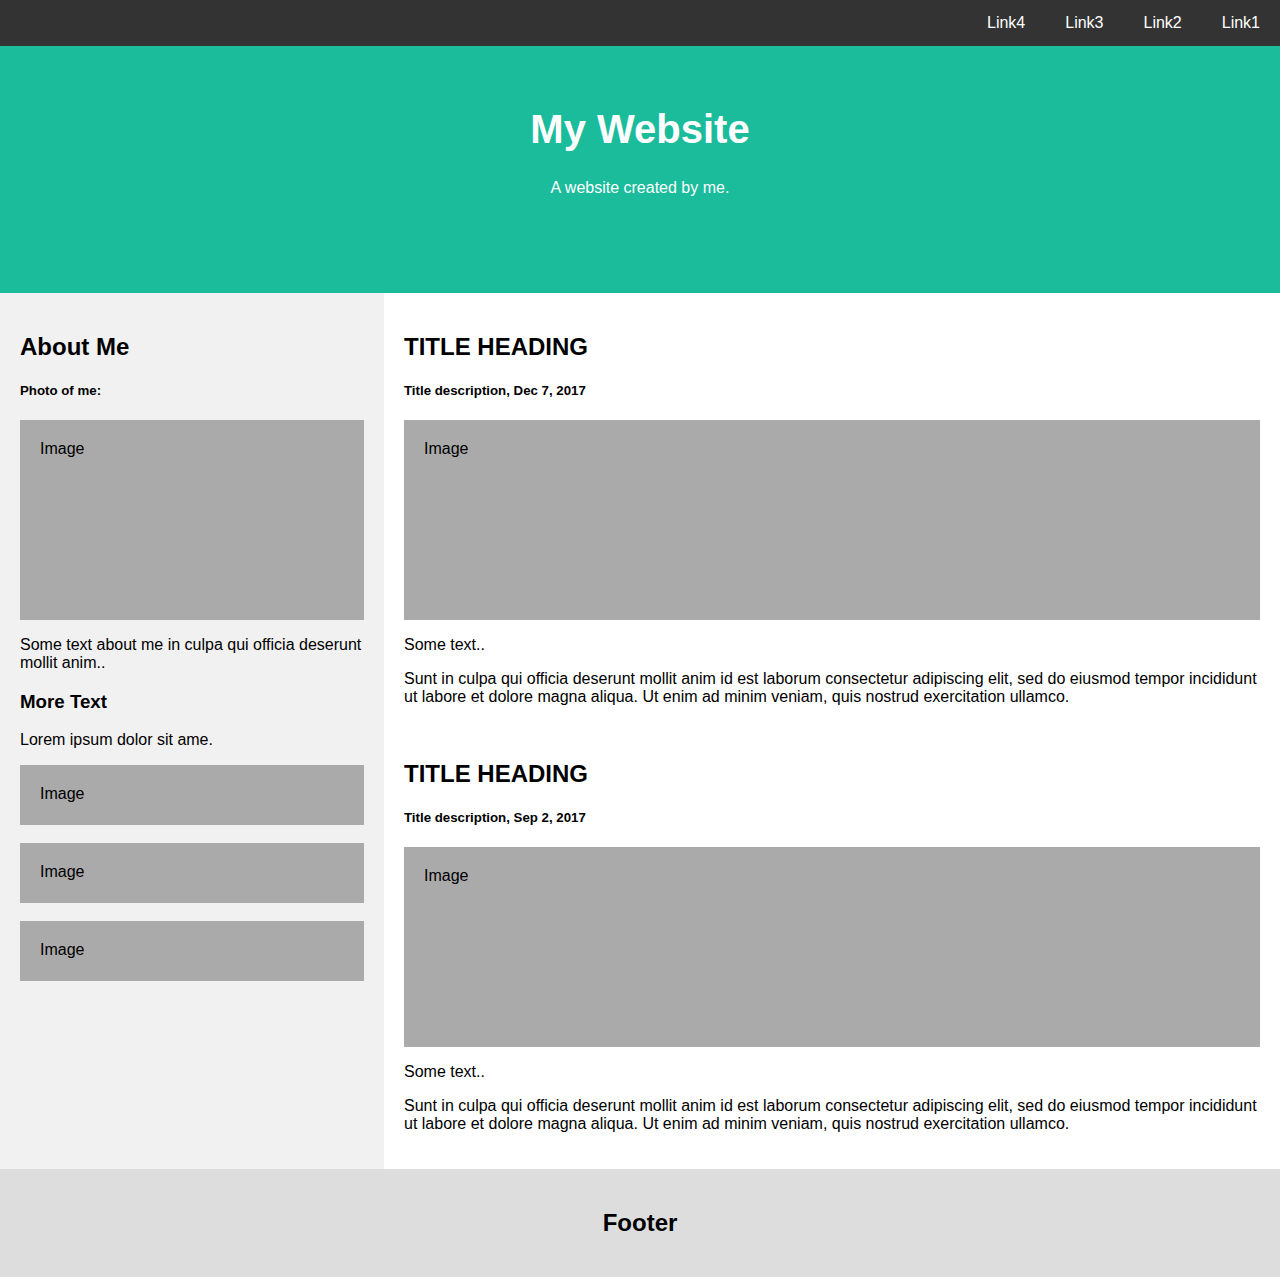
==== index.html @ 97b56299 "Initial commit" ====
<!DOCTYPE html>
<html lang="en">

<head>
    <title>MyPortfolio</title>
    <meta charset="UTF-8">
    <meta name="viewport" content="width=device-width, initial-scale=1">
    <link rel="stylesheet" href="css/styles.css">

</head>

<body>

    <div class="navbar">
        <a href="#">Link1</a>
        <a href="#">Link2</a>
        <a href="#">Link3</a>
        <a href="#">Link4</a>
    </div>

    <div class="header">
        <h1>My Website</h1>
        <p>A website created by me.</p>
    </div>



    <div class="row">
        <div class="side">
            <h2>About Me</h2>
            <h5>Photo of me:</h5>
            <div class="fakeimg" style="height:200px;">Image</div>
            <p>Some text about me in culpa qui officia deserunt mollit anim..</p>
            <h3>More Text</h3>
            <p>Lorem ipsum dolor sit ame.</p>
            <div class="fakeimg" style="height:60px;">Image</div><br>
            <div class="fakeimg" style="height:60px;">Image</div><br>
            <div class="fakeimg" style="height:60px;">Image</div>
        </div>
        <div class="main">
            <h2>TITLE HEADING</h2>
            <h5>Title description, Dec 7, 2017</h5>
            <div class="fakeimg" style="height:200px;">Image</div>
            <p>Some text..</p>
            <p>Sunt in culpa qui officia deserunt mollit anim id est laborum consectetur adipiscing elit, sed do eiusmod
                tempor incididunt ut labore et dolore magna aliqua. Ut enim ad minim veniam, quis nostrud exercitation
                ullamco.</p>
            <br>
            <h2>TITLE HEADING</h2>
            <h5>Title description, Sep 2, 2017</h5>
            <div class="fakeimg" style="height:200px;">Image</div>
            <p>Some text..</p>
            <p>Sunt in culpa qui officia deserunt mollit anim id est laborum consectetur adipiscing elit, sed do eiusmod
                tempor incididunt ut labore et dolore magna aliqua. Ut enim ad minim veniam, quis nostrud exercitation
                ullamco.</p>
        </div>
    </div>

    <div class="footer">
        <h2>Footer</h2>
    </div>

</body>

</html>
---- css/styles.css ----
* {
    box-sizing: border-box;
  }
  
  /* Style the body */
  body {
    font-family: Arial, Helvetica, sans-serif;
    margin: 0;
  }
  
  /* Header/logo Title */
  .header {
    padding: 80px;
    text-align: center;
    background: #1abc9c;
    color: white;
  }
  
  /* Increase the font size of the heading */
  .header h1 {
    font-size: 40px;
  }
  
  /* Style the top navigation bar */
  .navbar {
    overflow: hidden;
    background-color: #333;
    position: fixed; /* Set the navbar to fixed position */
    width: 100%;
  }
  
  /* Style the navigation bar links */
  .navbar a {
    float: right;
    display: block;
    color: white;
    text-align: center;
    padding: 14px 20px;
    text-decoration: none;

  }
  
  /* Right-aligned link */
  .navbar a.right {
    float: right;
  }
  
  /* Change color on hover */
  .navbar a:hover {
    background-color: #ddd;
    color: black;
  }
  
  /* Change color on active */
  .navbar a:active {
    background-color: rgb(92, 138, 245);
    color: black;
  }
  

  /* Column container */
  .row {  
    display: -ms-flexbox; /* IE10 */
    display: flex;
    -ms-flex-wrap: wrap; /* IE10 */
    flex-wrap: wrap;
  }
  
  /* Create two unequal columns that sits next to each other */
  /* Sidebar/left column */
  .side {
    -ms-flex: 30%; /* IE10 */
    flex: 30%;
    background-color: #f1f1f1;
    padding: 20px;
  }
  
  /* Main column */
  .main {   
    -ms-flex: 70%; /* IE10 */
    flex: 70%;
    background-color: white;
    padding: 20px;
  }
  
  /* Fake image, just for this example */
  .fakeimg {
    background-color: #aaa;
    width: 100%;
    padding: 20px;
  }
  
  /* Footer */
  .footer {
    padding: 20px;
    text-align: center;
    background: #ddd;
  }
  
  /* Responsive layout - when the screen is less than 700px wide, make the two columns stack on top of each other instead of next to each other */
  @media screen and (max-width: 700px) {
    .row {   
      flex-direction: column;
    }
  }
  
  /* Responsive layout - when the screen is less than 400px wide, make the navigation links stack on top of each other instead of next to each other */
  @media screen and (max-width: 400px) {
    .navbar a {
      float: none;
      width: 100%;
    }
  }
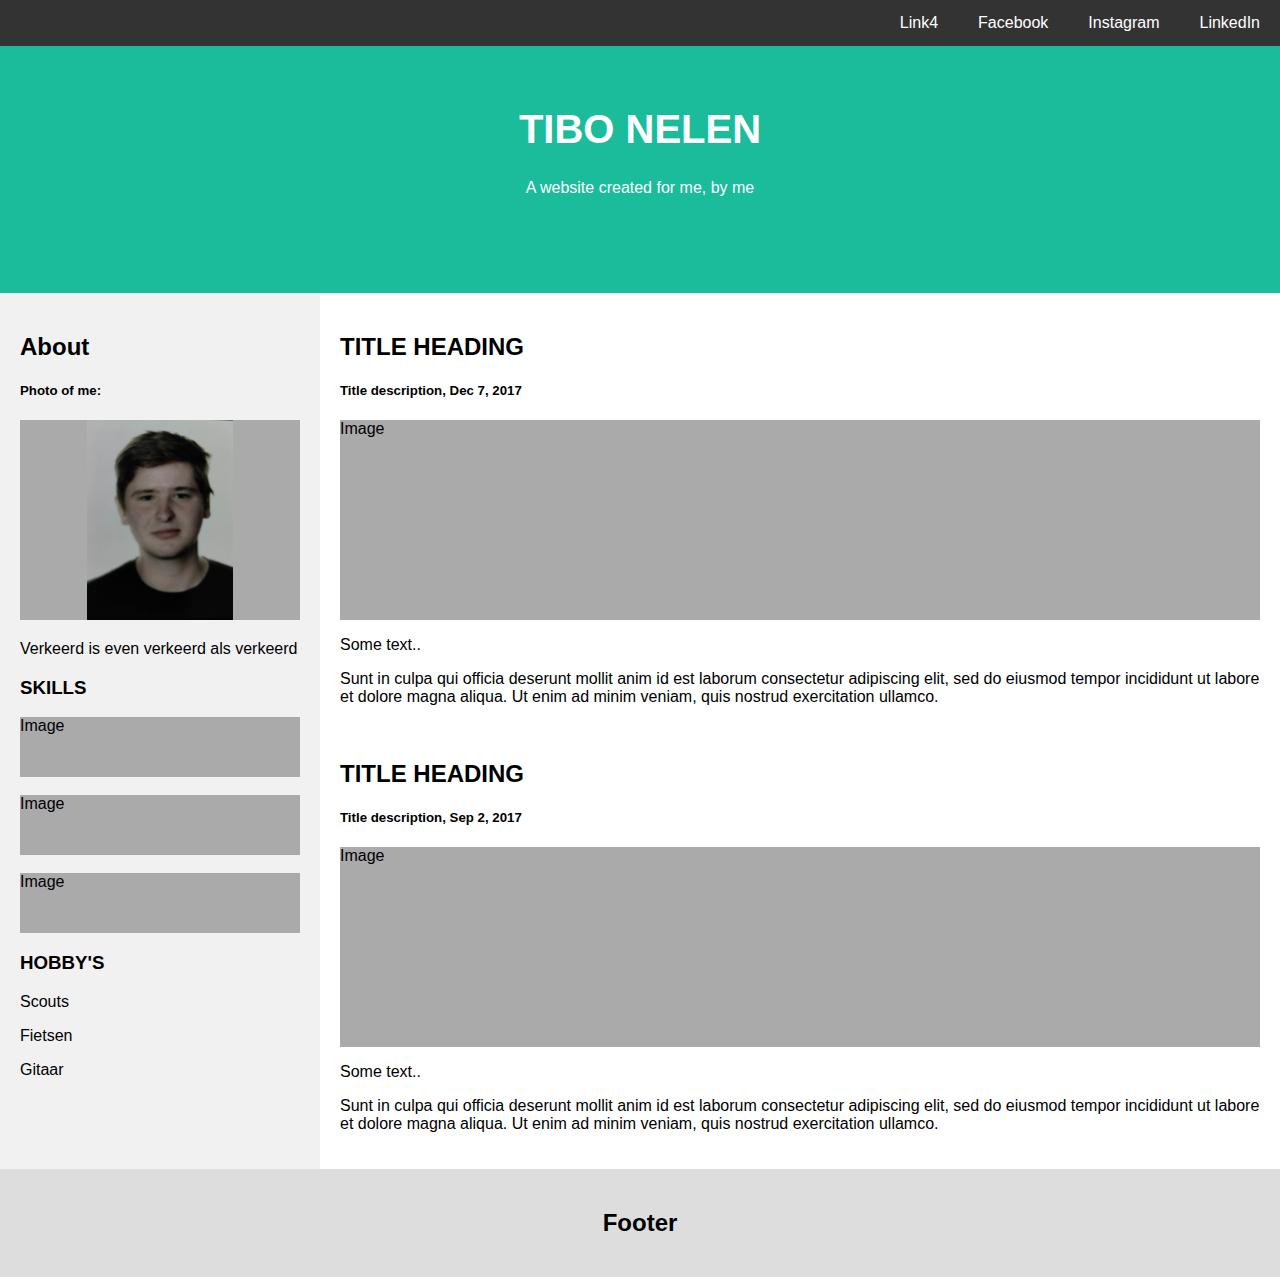
==== commit 8470fcbe: "eerste aanpassing" ====
--- a/index.html
+++ b/index.html
@@ -12,30 +12,33 @@
 <body>
 
     <div class="navbar">
-        <a href="#">Link1</a>
-        <a href="#">Link2</a>
-        <a href="#">Link3</a>
+        <a href="https://www.linkedin.com/in/tibo-nelen-05492223b/">LinkedIn</a>
+        <a href="#">Instagram</a>
+        <a href="#">Facebook</a>
         <a href="#">Link4</a>
     </div>
 
     <div class="header">
-        <h1>My Website</h1>
-        <p>A website created by me.</p>
+        <h1>TIBO NELEN</h1>
+        <p>A website created for me, by me</p>
     </div>
 
 
 
     <div class="row">
         <div class="side">
-            <h2>About Me</h2>
+            <h2>About</h2>
             <h5>Photo of me:</h5>
-            <div class="fakeimg" style="height:200px;">Image</div>
-            <p>Some text about me in culpa qui officia deserunt mollit anim..</p>
-            <h3>More Text</h3>
-            <p>Lorem ipsum dolor sit ame.</p>
+            <img class="fakeimg" style="height:200px;" src = "img/Pasfoto.jpg" >
+            <p>Verkeerd is even verkeerd als verkeerd</p>
+            <h3>SKILLS</h3>
             <div class="fakeimg" style="height:60px;">Image</div><br>
             <div class="fakeimg" style="height:60px;">Image</div><br>
             <div class="fakeimg" style="height:60px;">Image</div>
+            <h3>HOBBY'S</h3>
+            <p>Scouts</p>
+            <p>Fietsen</p>
+            <p>Gitaar</p>
         </div>
         <div class="main">
             <h2>TITLE HEADING</h2>
--- a/css/styles.css
+++ b/css/styles.css
@@ -69,8 +69,8 @@
   /* Create two unequal columns that sits next to each other */
   /* Sidebar/left column */
   .side {
-    -ms-flex: 30%; /* IE10 */
-    flex: 30%;
+    -ms-flex: 20%; /* IE10 */
+    flex: 20%;
     background-color: #f1f1f1;
     padding: 20px;
   }
@@ -87,7 +87,8 @@
   .fakeimg {
     background-color: #aaa;
     width: 100%;
-    padding: 20px;
+    padding: 0px;
+    object-fit: contain;
   }
   
   /* Footer */
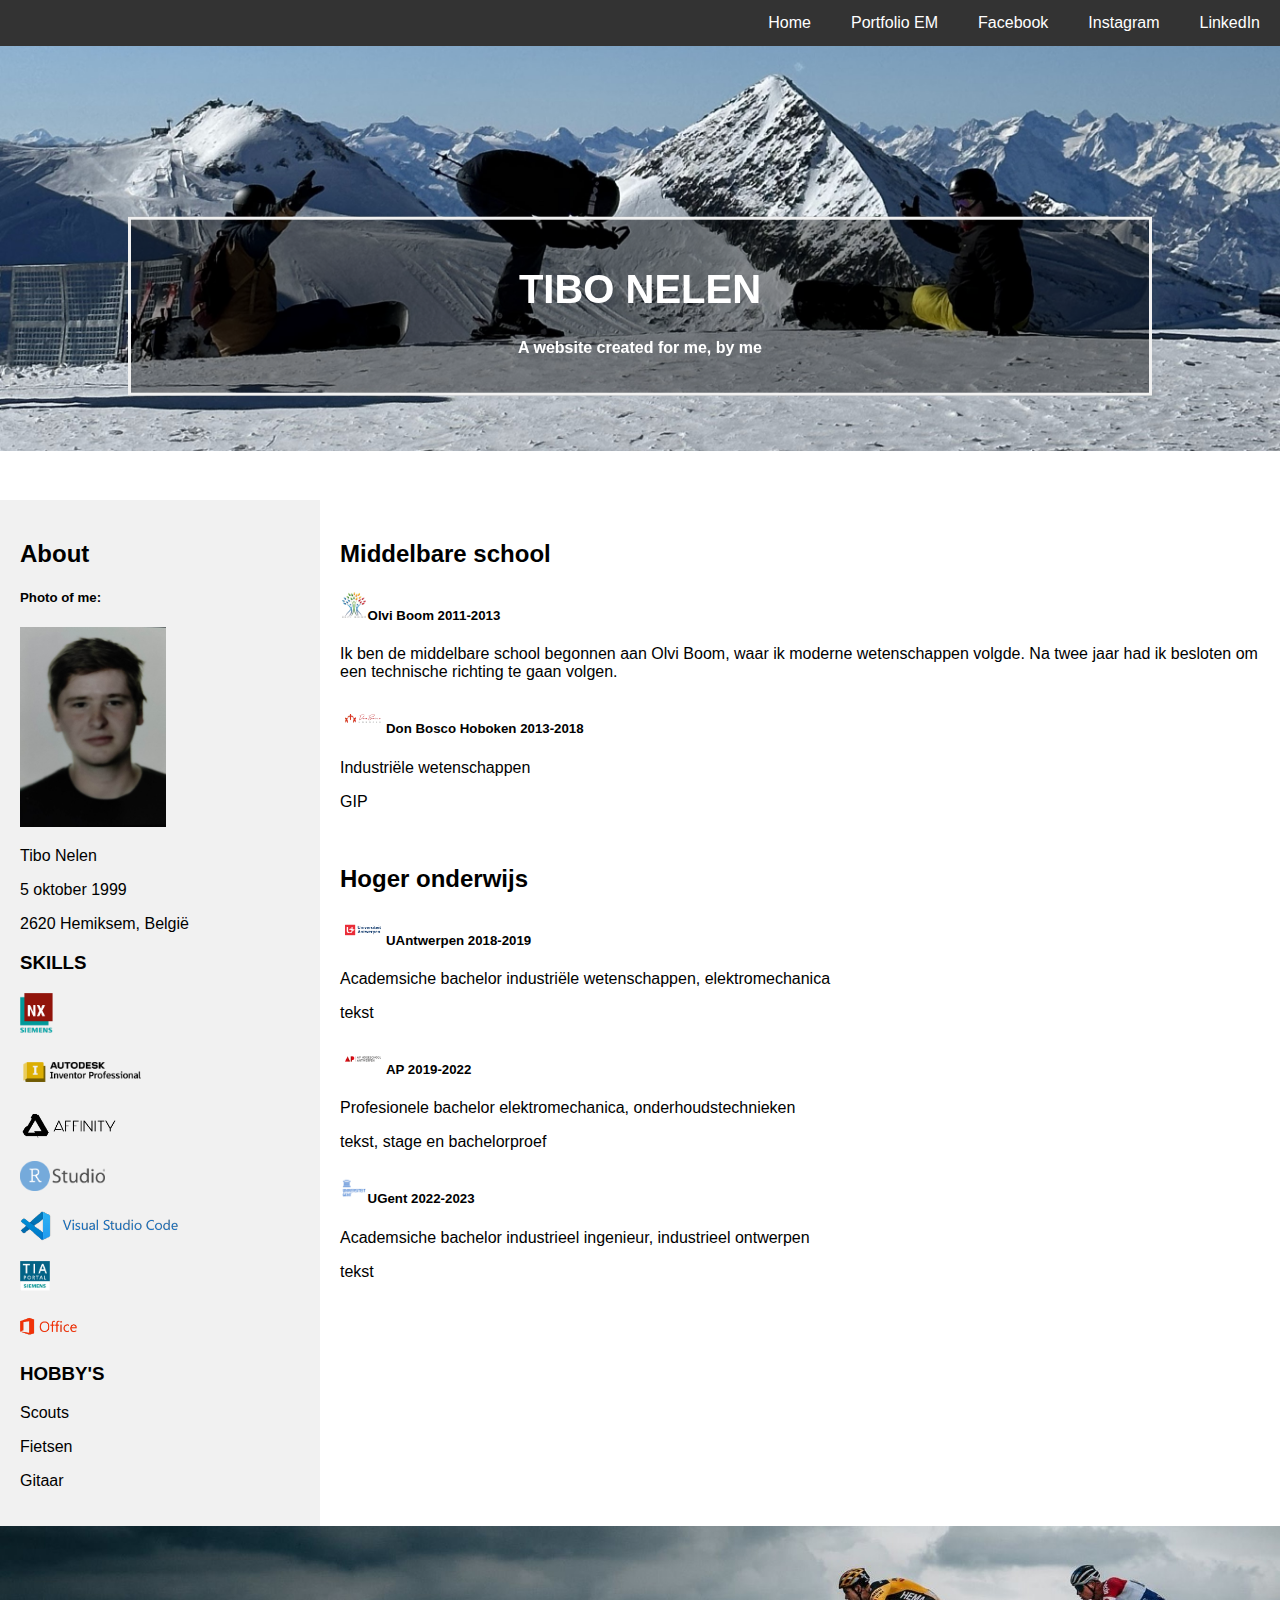
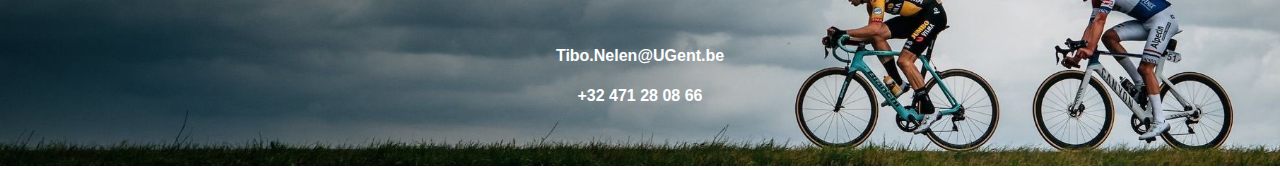
==== commit 96def063: "Opdracht 1 bijna af" ====
--- a/index.html
+++ b/index.html
@@ -15,53 +15,77 @@
         <a href="https://www.linkedin.com/in/tibo-nelen-05492223b/">LinkedIn</a>
         <a href="#">Instagram</a>
         <a href="#">Facebook</a>
-        <a href="#">Link4</a>
+        <a href="Portfolio.html">Portfolio EM</a>
+        <a href="index.html">Home</a>
     </div>
 
+
+    <div class="bgimg">
+        <img width="100%" src = "img/IMG_0805-kopie.jpg">
+        
+    </div>
+   
     <div class="header">
         <h1>TIBO NELEN</h1>
         <p>A website created for me, by me</p>
     </div>
-
-
+   
+    
 
     <div class="row">
         <div class="side">
             <h2>About</h2>
             <h5>Photo of me:</h5>
-            <img class="fakeimg" style="height:200px;" src = "img/Pasfoto.jpg" >
-            <p>Verkeerd is even verkeerd als verkeerd</p>
+            <img class="profielimg" style="height:200px;" src = "img/Pasfoto.jpg" >
+            <p>Tibo Nelen</p>
+            <p>5 oktober 1999</p>
+            <p>2620 Hemiksem, België</p>
             <h3>SKILLS</h3>
-            <div class="fakeimg" style="height:60px;">Image</div><br>
-            <div class="fakeimg" style="height:60px;">Image</div><br>
-            <div class="fakeimg" style="height:60px;">Image</div>
+            <img class="skillimg" style="height:40px;" src="img/JB_NX_LOGO_0.png">
+            <img class="skillimg" style="height:70px;" src="img/autodesk-inventor-professionaö-1280x720.png">
+            <img class="skillimg" style="height:30px;" src="img/f247c082ee66d21f324a7c1d7fee5607.png">
+            <p></p>
+            <img class="skillimg" style="height:30px;" src="img/RStudio-Logo-Flat.png">
+            <p></p>
+            <img class="skillimg" style="height:30px;" src="img/62a79035e42d729d928b1755.png">
+            <p></p>
+            <img class="skillimg" style="height:30px;" src="img/TIA-Portal-Logo.png">
+            <p></p>
+            <img class="skillimg" style="height:30px;" src="img/office-web-logo-png-0.png">
             <h3>HOBBY'S</h3>
             <p>Scouts</p>
             <p>Fietsen</p>
             <p>Gitaar</p>
         </div>
         <div class="main">
-            <h2>TITLE HEADING</h2>
-            <h5>Title description, Dec 7, 2017</h5>
-            <div class="fakeimg" style="height:200px;">Image</div>
-            <p>Some text..</p>
-            <p>Sunt in culpa qui officia deserunt mollit anim id est laborum consectetur adipiscing elit, sed do eiusmod
-                tempor incididunt ut labore et dolore magna aliqua. Ut enim ad minim veniam, quis nostrud exercitation
-                ullamco.</p>
+            <h2>Middelbare school</h2>
+            <h5><img class="schoolimg" style="height: 30px;" src="img/newlogo-2-300x132.png">Olvi Boom 2011-2013</h5>
+            <p>Ik ben de middelbare school begonnen aan Olvi Boom, waar ik moderne wetenschappen volgde. Na twee jaar had ik besloten om een technische richting te gaan volgen. </p>
+            <h5><img class="schoolimg2" style="height: 30px;" src="img/db-logo.png">Don Bosco Hoboken 2013-2018</h5>
+            <p>Industriële wetenschappen</p>
+            <p>GIP<p>
             <br>
-            <h2>TITLE HEADING</h2>
-            <h5>Title description, Sep 2, 2017</h5>
-            <div class="fakeimg" style="height:200px;">Image</div>
-            <p>Some text..</p>
-            <p>Sunt in culpa qui officia deserunt mollit anim id est laborum consectetur adipiscing elit, sed do eiusmod
-                tempor incididunt ut labore et dolore magna aliqua. Ut enim ad minim veniam, quis nostrud exercitation
-                ullamco.</p>
+            <h2>Hoger onderwijs</h2>
+            <h5><img class="schoolimg2" style="height: 30px;" src="img/Universiteit_Antwerpen_nieuw_logo.svg.png">UAntwerpen 2018-2019</h5>
+            <p>Academsiche bachelor industriële wetenschappen, elektromechanica</p>
+            <p>tekst</p>
+            <h5><img class="schoolimg2" style="height: 30px;" src="img/download.png">AP 2019-2022</h5>
+            <p>Profesionele bachelor elektromechanica, onderhoudstechnieken</p>
+            <p>tekst, stage en bachelorproef</p>
+            <h5><img class="schoolimg" style="height: 30px;" src="img/logo.png">UGent 2022-2023</h5>
+            <p>Academsiche bachelor industrieel ingenieur, industrieel ontwerpen</p>
+            <p>tekst</p>
         </div>
+    </div>
+    
+    <div class="footer">
+        <img width="100%" src="img/EkrqXP9WAAAgvlc-kopie.jpg">
     </div>
 
     <div class="footer">
-        <h2>Footer</h2>
-    </div>
+        <h4>Tibo.Nelen@UGent.be</h4>
+        <h4>+32 471 28 08 66</h4>
+    </div>    
 
 </body>
 
--- a/css/styles.css
+++ b/css/styles.css
@@ -10,10 +10,19 @@
   
   /* Header/logo Title */
   .header {
-    padding: 80px;
+    background-color: rgb(0,0,0); /* Fallback color */
+    background-color: rgba(0,0,0, 0.4); /* Black w/opacity/see-through */
+    color: white;
+    font-weight: bold;
+    border: 3px solid #f1f1f1;
+    position: absolute;
+    top: 34%;
+    left: 50%;
+    transform: translate(-50%, -50%);
+    z-index: 2;
+    width: 80%;
+    padding: 20px;
     text-align: center;
-    background: #1abc9c;
-    color: white;
   }
   
   /* Increase the font size of the heading */
@@ -21,6 +30,18 @@
     font-size: 40px;
   }
   
+  .bgimg {  
+      /* The image used */
+      background-image: url("img/IMG_0805-kopie.jpg");
+      height: 500px;
+    
+      /* Center and scale the image nicely */
+      background-position: center;
+      background-repeat: no-repeat;
+      background-size: contain;
+    
+  }
+
   /* Style the top navigation bar */
   .navbar {
     overflow: hidden;
@@ -90,14 +111,56 @@
     padding: 0px;
     object-fit: contain;
   }
-  
+
+  /* Profiel image */
+  .profielimg {
+    background-color: transparant;
+    width: 100%;
+    padding: 0px;
+    object-fit: contain;
+    object-position: left;
+  }
+
+  /* Image van de scholen */
+  .schoolimg {
+    background-color: transparent;
+    width: 3%;
+    padding: 2px;
+    object-fit: contain;
+  }
+
+  /* Image van de scholen */
+  .schoolimg2 {
+    background-color: transparent;
+    width: 5%;
+    padding: 5px;
+    object-fit: contain;
+  }
+
+  /* Fake image, just for this example */
+  .skillimg {
+    background-color:transparent;
+    width: 100%;
+    padding: 0px;
+    object-fit: contain;
+    object-position: left;
+  }
+
   /* Footer */
   .footer {
-    padding: 20px;
+    color: white;
+    padding: 0px;
     text-align: center;
-    background: #ddd;
+    background-image:url("img/EkrqXP9WAAAgvlc-kopie.jpg");
+    height: 100px;
+    background-repeat: no-repeat;
+    background-position: left;
+    background-size: cover;
   }
   
+
+
+
   /* Responsive layout - when the screen is less than 700px wide, make the two columns stack on top of each other instead of next to each other */
   @media screen and (max-width: 700px) {
     .row {   
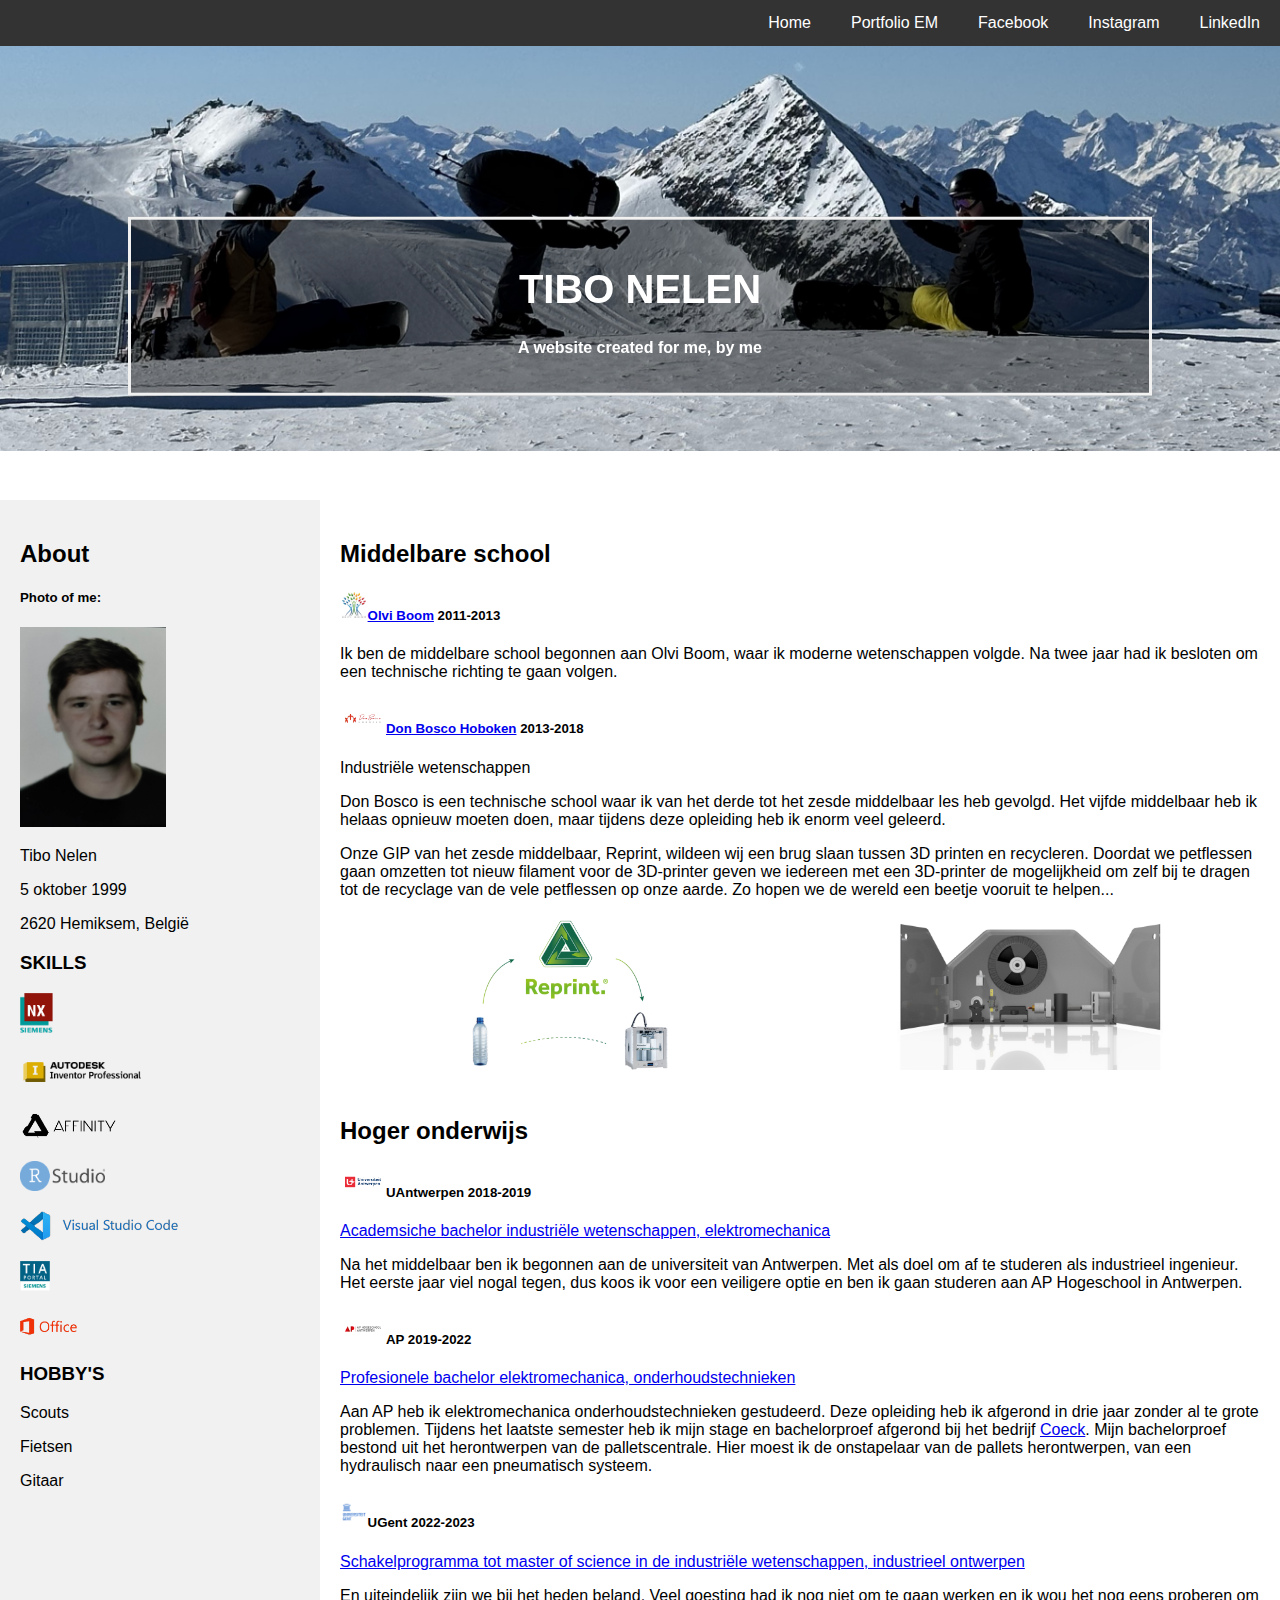
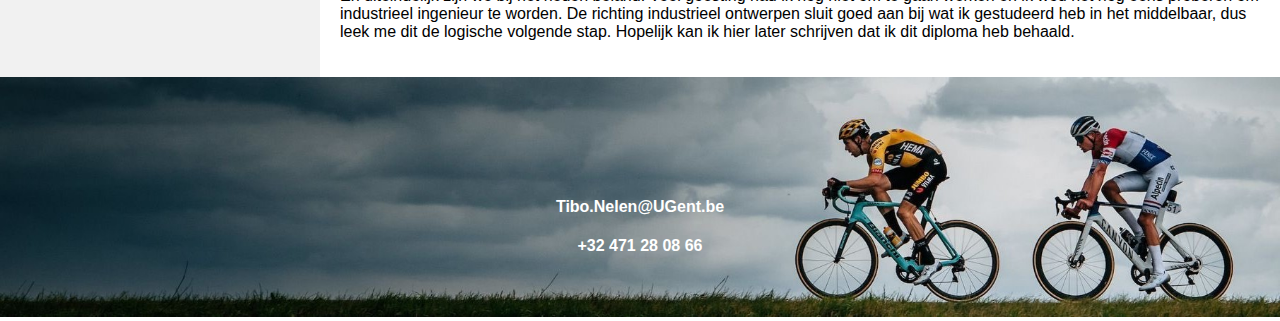
==== commit efbf4e7b: "Opdracht 1" ====
--- a/index.html
+++ b/index.html
@@ -59,22 +59,43 @@
         </div>
         <div class="main">
             <h2>Middelbare school</h2>
-            <h5><img class="schoolimg" style="height: 30px;" src="img/newlogo-2-300x132.png">Olvi Boom 2011-2013</h5>
+            <h5><img class="schoolimg" style="height: 30px;" src="img/newlogo-2-300x132.png"><a href= "https://www.olviboom.be/">Olvi Boom</a> 2011-2013</h5>
             <p>Ik ben de middelbare school begonnen aan Olvi Boom, waar ik moderne wetenschappen volgde. Na twee jaar had ik besloten om een technische richting te gaan volgen. </p>
-            <h5><img class="schoolimg2" style="height: 30px;" src="img/db-logo.png">Don Bosco Hoboken 2013-2018</h5>
+            <h5><img class="schoolimg2" style="height: 30px;" src="img/db-logo.png"><a href= "https://www.donboscohoboken.be/">Don Bosco Hoboken</a> 2013-2018</h5>
             <p>Industriële wetenschappen</p>
-            <p>GIP<p>
+            <p>Don Bosco is een technische school waar ik van het derde tot het zesde middelbaar les heb gevolgd. Het vijfde middelbaar heb ik helaas opnieuw moeten doen,
+                maar tijdens deze opleiding heb ik enorm veel geleerd. </p>
+            <p>Onze GIP van het zesde middelbaar, Reprint, wildeen wij een brug slaan tussen 3D printen en recycleren. Doordat we petflessen gaan omzetten tot nieuw
+                filament voor de 3D-printer geven we iedereen met een 3D-printer de mogelijkheid om
+                zelf bij te dragen tot de recyclage van de vele petflessen op onze aarde. Zo hopen we
+                de wereld een beetje vooruit te helpen...</p>
+            <div class="row">
+                <div class="column">
+                    <img class="GIPimg" style="height:150px;" src="img/Schermafbeelding 2023-03-08 104225.png">
+                </div>
+                <div class="column">
+                    <img class="GIPimg" style="height:150px;" src="img/Samenbouw.png">
+                </div>
+            </div>
+            
             <br>
             <h2>Hoger onderwijs</h2>
             <h5><img class="schoolimg2" style="height: 30px;" src="img/Universiteit_Antwerpen_nieuw_logo.svg.png">UAntwerpen 2018-2019</h5>
-            <p>Academsiche bachelor industriële wetenschappen, elektromechanica</p>
-            <p>tekst</p>
+            <p><a href="https://www.uantwerpen.be/nl/studeren/aanbod/alle-opleidingen/ingenieur-elektromechanica/">Academsiche bachelor industriële wetenschappen, elektromechanica</a></p>
+            <p>Na het middelbaar ben ik begonnen aan de universiteit van Antwerpen. Met als doel om af te studeren als industrieel ingenieur.
+                Het eerste jaar viel nogal tegen, dus koos ik voor een veiligere optie en ben ik gaan studeren aan AP Hogeschool in Antwerpen.
+            </p>
             <h5><img class="schoolimg2" style="height: 30px;" src="img/download.png">AP 2019-2022</h5>
-            <p>Profesionele bachelor elektromechanica, onderhoudstechnieken</p>
-            <p>tekst, stage en bachelorproef</p>
+            <p><a href="https://www.ap.be/opleiding/elektromechanica/onderhoudstechnologie">Profesionele bachelor elektromechanica, onderhoudstechnieken</a></p>
+            <p>Aan AP heb ik elektromechanica onderhoudstechnieken gestudeerd. Deze opleiding heb ik afgerond in drie jaar zonder al te grote problemen. Tijdens het laatste 
+                semester heb ik mijn stage en bachelorproef afgerond bij het bedrijf <a href="https://www.coeck.be/nl-be">Coeck</a>. Mijn bachelorproef bestond uit het herontwerpen
+                van de palletscentrale. Hier moest ik de onstapelaar van de pallets herontwerpen, van een hydraulisch naar een pneumatisch systeem.</p>   
             <h5><img class="schoolimg" style="height: 30px;" src="img/logo.png">UGent 2022-2023</h5>
-            <p>Academsiche bachelor industrieel ingenieur, industrieel ontwerpen</p>
-            <p>tekst</p>
+            <p><a href="https://studiekiezer.ugent.be/nl/afstudeerrichting/EZ6IOS">Schakelprogramma tot master of science in de industriële wetenschappen, industrieel ontwerpen</a></p>
+            <p>En uiteindelijk zijn we bij het heden beland. Veel goesting had ik nog niet om te gaan werken en ik wou het nog eens proberen om industrieel ingenieur te worden.
+                De richting industrieel ontwerpen sluit goed aan bij wat ik gestudeerd heb in het middelbaar, dus leek me dit de logische volgende stap. Hopelijk kan ik hier later 
+                schrijven dat ik dit diploma heb behaald.
+            </p>
         </div>
     </div>
     
--- a/css/styles.css
+++ b/css/styles.css
@@ -137,13 +137,36 @@
     object-fit: contain;
   }
 
-  /* Fake image, just for this example */
+  /* Skills image, just for this example */
   .skillimg {
     background-color:transparent;
     width: 100%;
     padding: 0px;
     object-fit: contain;
     object-position: left;
+  }
+
+  /* GIP image, just for this example */
+  .GIPimg {
+    background-color:transparent;
+    width: 100%;
+    padding: 0px;
+    object-fit: contain;
+    object-position: center;
+  }
+
+  /* Three image containers (use 25% for four, and 50% for two, etc) */
+  .column {
+    float: left;
+    width: 50%;
+    padding: 5px;
+  }
+
+  /* Clear floats after image containers */
+  .row::after {
+    content: "";
+    clear: both;
+    display: table;
   }
 
   /* Footer */
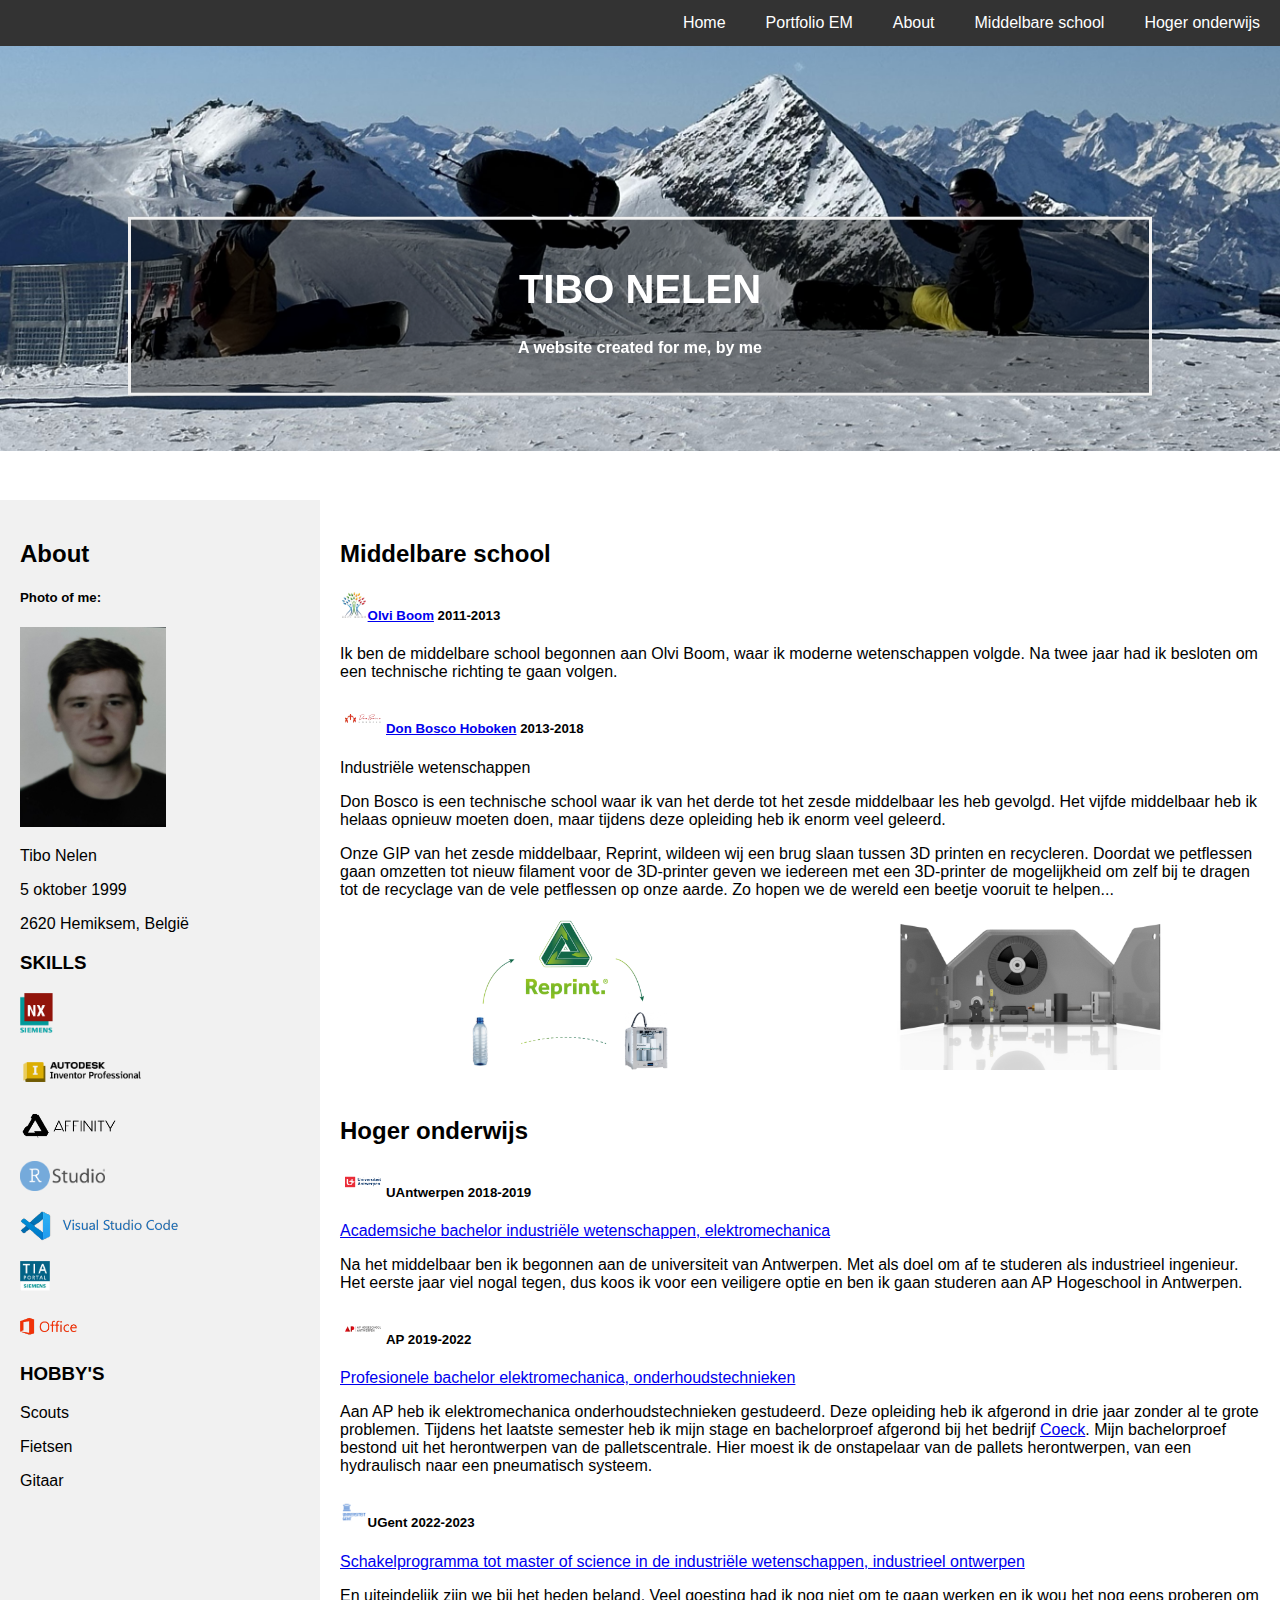
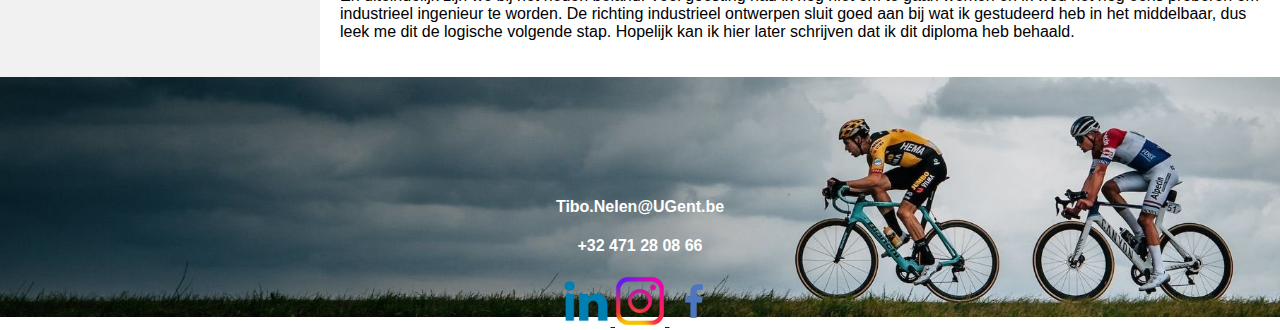
==== commit ae4378d3: "robot2" ====
--- a/index.html
+++ b/index.html
@@ -6,15 +6,16 @@
     <meta charset="UTF-8">
     <meta name="viewport" content="width=device-width, initial-scale=1">
     <link rel="stylesheet" href="css/styles.css">
-
+    <script src="sketch.js"></script>
+    
 </head>
 
 <body>
 
     <div class="navbar">
-        <a href="https://www.linkedin.com/in/tibo-nelen-05492223b/">LinkedIn</a>
-        <a href="#">Instagram</a>
-        <a href="#">Facebook</a>
+        <a href="#Hoger onderwijs">Hoger onderwijs</a>
+        <a href="#Middelbare school">Middelbare school</a>
+        <a href="#About">About</a>
         <a href="Portfolio.html">Portfolio EM</a>
         <a href="index.html">Home</a>
     </div>
@@ -34,69 +35,76 @@
 
     <div class="row">
         <div class="side">
-            <h2>About</h2>
-            <h5>Photo of me:</h5>
-            <img class="profielimg" style="height:200px;" src = "img/Pasfoto.jpg" >
-            <p>Tibo Nelen</p>
-            <p>5 oktober 1999</p>
-            <p>2620 Hemiksem, België</p>
-            <h3>SKILLS</h3>
-            <img class="skillimg" style="height:40px;" src="img/JB_NX_LOGO_0.png">
-            <img class="skillimg" style="height:70px;" src="img/autodesk-inventor-professionaö-1280x720.png">
-            <img class="skillimg" style="height:30px;" src="img/f247c082ee66d21f324a7c1d7fee5607.png">
-            <p></p>
-            <img class="skillimg" style="height:30px;" src="img/RStudio-Logo-Flat.png">
-            <p></p>
-            <img class="skillimg" style="height:30px;" src="img/62a79035e42d729d928b1755.png">
-            <p></p>
-            <img class="skillimg" style="height:30px;" src="img/TIA-Portal-Logo.png">
-            <p></p>
-            <img class="skillimg" style="height:30px;" src="img/office-web-logo-png-0.png">
-            <h3>HOBBY'S</h3>
-            <p>Scouts</p>
-            <p>Fietsen</p>
-            <p>Gitaar</p>
+            <section class="chapter" id="About">
+                <h2>About</h2>
+                <h5>Photo of me:</h5>
+                <img class="profielimg" style="height:200px;" src = "img/Pasfoto.jpg" >
+                <p>Tibo Nelen</p>
+                <p>5 oktober 1999</p>
+                <p>2620 Hemiksem, België</p>
+                <h3>SKILLS</h3>
+                <img class="skillimg" style="height:40px;" src="img/JB_NX_LOGO_0.png">
+                <img class="skillimg" style="height:70px;" src="img/autodesk-inventor-professionaö-1280x720.png">
+                <img class="skillimg" style="height:30px;" src="img/f247c082ee66d21f324a7c1d7fee5607.png">
+                <p></p>
+                <img class="skillimg" style="height:30px;" src="img/RStudio-Logo-Flat.png">
+                <p></p>
+                <img class="skillimg" style="height:30px;" src="img/62a79035e42d729d928b1755.png">
+                <p></p>
+                <img class="skillimg" style="height:30px;" src="img/TIA-Portal-Logo.png">
+                <p></p>
+                <img class="skillimg" style="height:30px;" src="img/office-web-logo-png-0.png">
+                <h3>HOBBY'S</h3>
+                <p>Scouts</p>
+                <p>Fietsen</p>
+                <p>Gitaar</p>
+            </section>
         </div>
         <div class="main">
-            <h2>Middelbare school</h2>
-            <h5><img class="schoolimg" style="height: 30px;" src="img/newlogo-2-300x132.png"><a href= "https://www.olviboom.be/">Olvi Boom</a> 2011-2013</h5>
-            <p>Ik ben de middelbare school begonnen aan Olvi Boom, waar ik moderne wetenschappen volgde. Na twee jaar had ik besloten om een technische richting te gaan volgen. </p>
-            <h5><img class="schoolimg2" style="height: 30px;" src="img/db-logo.png"><a href= "https://www.donboscohoboken.be/">Don Bosco Hoboken</a> 2013-2018</h5>
-            <p>Industriële wetenschappen</p>
-            <p>Don Bosco is een technische school waar ik van het derde tot het zesde middelbaar les heb gevolgd. Het vijfde middelbaar heb ik helaas opnieuw moeten doen,
+            <section class="chapter" id="Middelbare school">
+                <h2>Middelbare school</h2>
+                <h5><img class="schoolimg" style="height: 30px;" src="img/newlogo-2-300x132.png"><a href= "https://www.olviboom.be/">Olvi Boom</a> 2011-2013</h5>
+                <p>Ik ben de middelbare school begonnen aan Olvi Boom, waar ik moderne wetenschappen volgde. Na twee jaar had ik besloten om een technische richting te gaan volgen. </p>
+                <h5><img class="schoolimg2" style="height: 30px;" src="img/db-logo.png"><a href= "https://www.donboscohoboken.be/">Don Bosco Hoboken</a> 2013-2018</h5>
+                <p>Industriële wetenschappen</p>
+                <p>Don Bosco is een technische school waar ik van het derde tot het zesde middelbaar les heb gevolgd. Het vijfde middelbaar heb ik helaas opnieuw moeten doen,
                 maar tijdens deze opleiding heb ik enorm veel geleerd. </p>
-            <p>Onze GIP van het zesde middelbaar, Reprint, wildeen wij een brug slaan tussen 3D printen en recycleren. Doordat we petflessen gaan omzetten tot nieuw
+                <p>Onze GIP van het zesde middelbaar, Reprint, wildeen wij een brug slaan tussen 3D printen en recycleren. Doordat we petflessen gaan omzetten tot nieuw
                 filament voor de 3D-printer geven we iedereen met een 3D-printer de mogelijkheid om
                 zelf bij te dragen tot de recyclage van de vele petflessen op onze aarde. Zo hopen we
                 de wereld een beetje vooruit te helpen...</p>
-            <div class="row">
-                <div class="column">
-                    <img class="GIPimg" style="height:150px;" src="img/Schermafbeelding 2023-03-08 104225.png">
+                <div class="row">
+                    <div class="column">
+                        <img class="GIPimg" style="height:150px;" src="img/Schermafbeelding 2023-03-08 104225.png">
+                    </div>
+                    <div class="column">
+                        <img class="GIPimg" style="height:150px;" src="img/Samenbouw.png">
+                    </div>
                 </div>
-                <div class="column">
-                    <img class="GIPimg" style="height:150px;" src="img/Samenbouw.png">
-                </div>
-            </div>
+            </section>
             
             <br>
-            <h2>Hoger onderwijs</h2>
-            <h5><img class="schoolimg2" style="height: 30px;" src="img/Universiteit_Antwerpen_nieuw_logo.svg.png">UAntwerpen 2018-2019</h5>
-            <p><a href="https://www.uantwerpen.be/nl/studeren/aanbod/alle-opleidingen/ingenieur-elektromechanica/">Academsiche bachelor industriële wetenschappen, elektromechanica</a></p>
-            <p>Na het middelbaar ben ik begonnen aan de universiteit van Antwerpen. Met als doel om af te studeren als industrieel ingenieur.
+            <section class="chapter" id="Hoger onderwijs">
+                <h2>Hoger onderwijs</h2>
+                <h5><img class="schoolimg2" style="height: 30px;" src="img/Universiteit_Antwerpen_nieuw_logo.svg.png">UAntwerpen 2018-2019</h5>
+                <p><a href="https://www.uantwerpen.be/nl/studeren/aanbod/alle-opleidingen/ingenieur-elektromechanica/">Academsiche bachelor industriële wetenschappen, elektromechanica</a></p>
+                <p>Na het middelbaar ben ik begonnen aan de universiteit van Antwerpen. Met als doel om af te studeren als industrieel ingenieur.
                 Het eerste jaar viel nogal tegen, dus koos ik voor een veiligere optie en ben ik gaan studeren aan AP Hogeschool in Antwerpen.
-            </p>
-            <h5><img class="schoolimg2" style="height: 30px;" src="img/download.png">AP 2019-2022</h5>
-            <p><a href="https://www.ap.be/opleiding/elektromechanica/onderhoudstechnologie">Profesionele bachelor elektromechanica, onderhoudstechnieken</a></p>
-            <p>Aan AP heb ik elektromechanica onderhoudstechnieken gestudeerd. Deze opleiding heb ik afgerond in drie jaar zonder al te grote problemen. Tijdens het laatste 
+                </p>
+                <h5><img class="schoolimg2" style="height: 30px;" src="img/download.png">AP 2019-2022</h5>
+                <p><a href="https://www.ap.be/opleiding/elektromechanica/onderhoudstechnologie">Profesionele bachelor elektromechanica, onderhoudstechnieken</a></p>
+                <p>Aan AP heb ik elektromechanica onderhoudstechnieken gestudeerd. Deze opleiding heb ik afgerond in drie jaar zonder al te grote problemen. Tijdens het laatste 
                 semester heb ik mijn stage en bachelorproef afgerond bij het bedrijf <a href="https://www.coeck.be/nl-be">Coeck</a>. Mijn bachelorproef bestond uit het herontwerpen
                 van de palletscentrale. Hier moest ik de onstapelaar van de pallets herontwerpen, van een hydraulisch naar een pneumatisch systeem.</p>   
-            <h5><img class="schoolimg" style="height: 30px;" src="img/logo.png">UGent 2022-2023</h5>
-            <p><a href="https://studiekiezer.ugent.be/nl/afstudeerrichting/EZ6IOS">Schakelprogramma tot master of science in de industriële wetenschappen, industrieel ontwerpen</a></p>
-            <p>En uiteindelijk zijn we bij het heden beland. Veel goesting had ik nog niet om te gaan werken en ik wou het nog eens proberen om industrieel ingenieur te worden.
+                <h5><img class="schoolimg" style="height: 30px;" src="img/logo.png">UGent 2022-2023</h5>
+                <p><a href="https://studiekiezer.ugent.be/nl/afstudeerrichting/EZ6IOS">Schakelprogramma tot master of science in de industriële wetenschappen, industrieel ontwerpen</a></p>
+                <p>En uiteindelijk zijn we bij het heden beland. Veel goesting had ik nog niet om te gaan werken en ik wou het nog eens proberen om industrieel ingenieur te worden.
                 De richting industrieel ontwerpen sluit goed aan bij wat ik gestudeerd heb in het middelbaar, dus leek me dit de logische volgende stap. Hopelijk kan ik hier later 
                 schrijven dat ik dit diploma heb behaald.
-            </p>
+                </p>
+            </section>
         </div>
+            
     </div>
     
     <div class="footer">
@@ -106,6 +114,15 @@
     <div class="footer">
         <h4>Tibo.Nelen@UGent.be</h4>
         <h4>+32 471 28 08 66</h4>
+        <a href="https://www.linkedin.com/in/tibo-nelen-05492223b/">
+            <img src ="img/linkedin-logo-png-1831.png" width="50px">
+        </a>
+        <a href="https://www.instagram.com/tibonelen/">
+            <img src ="img/—Pngtree—instagram social platform icon_8704818.png" width="50px">
+        </a>
+        <a href="https://www.facebook.com/tibo.nelen">
+            <img src ="img/—Pngtree—facebook icon facebook logo_3584837.png" width="50px">
+        </a>
     </div>    
 
 </body>
--- a/css/styles.css
+++ b/css/styles.css
@@ -106,7 +106,7 @@
   
   /* Fake image, just for this example */
   .fakeimg {
-    background-color: #aaa;
+    background-color: transparent;
     width: 100%;
     padding: 0px;
     object-fit: contain;
